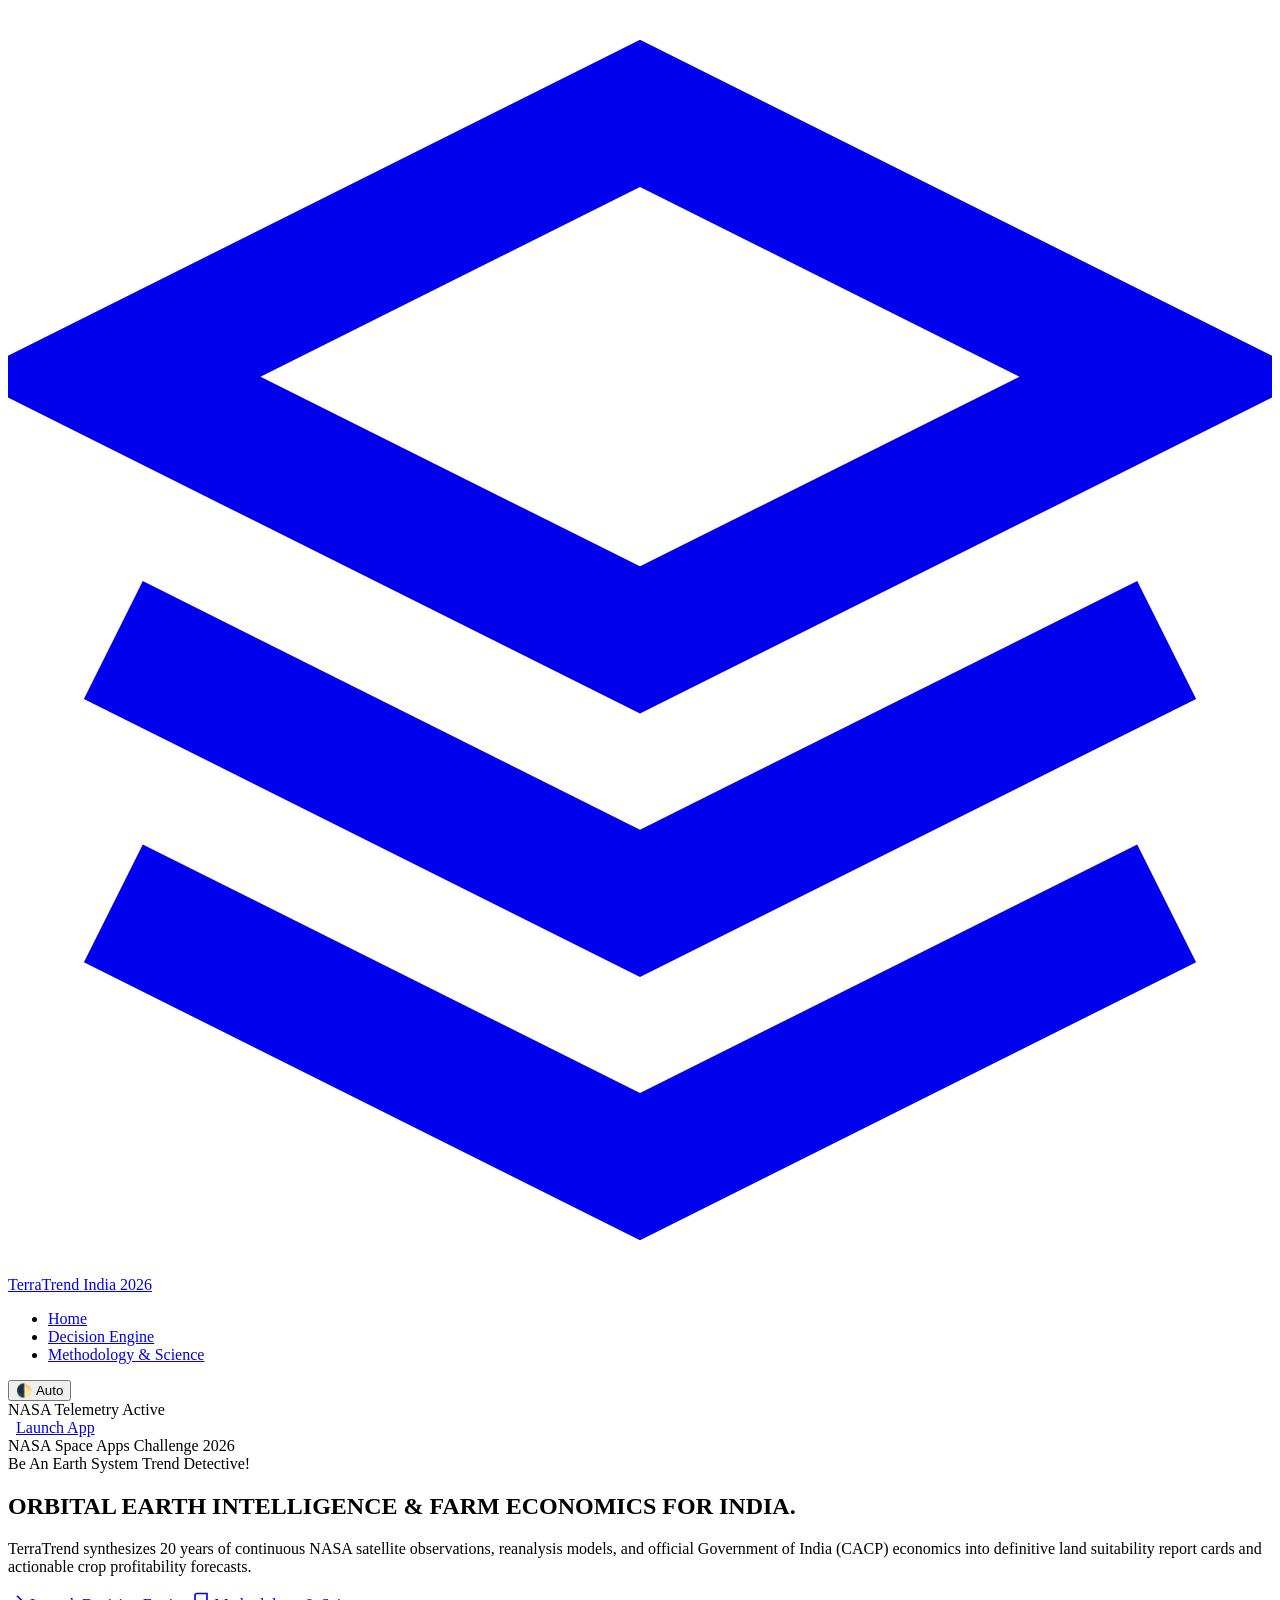
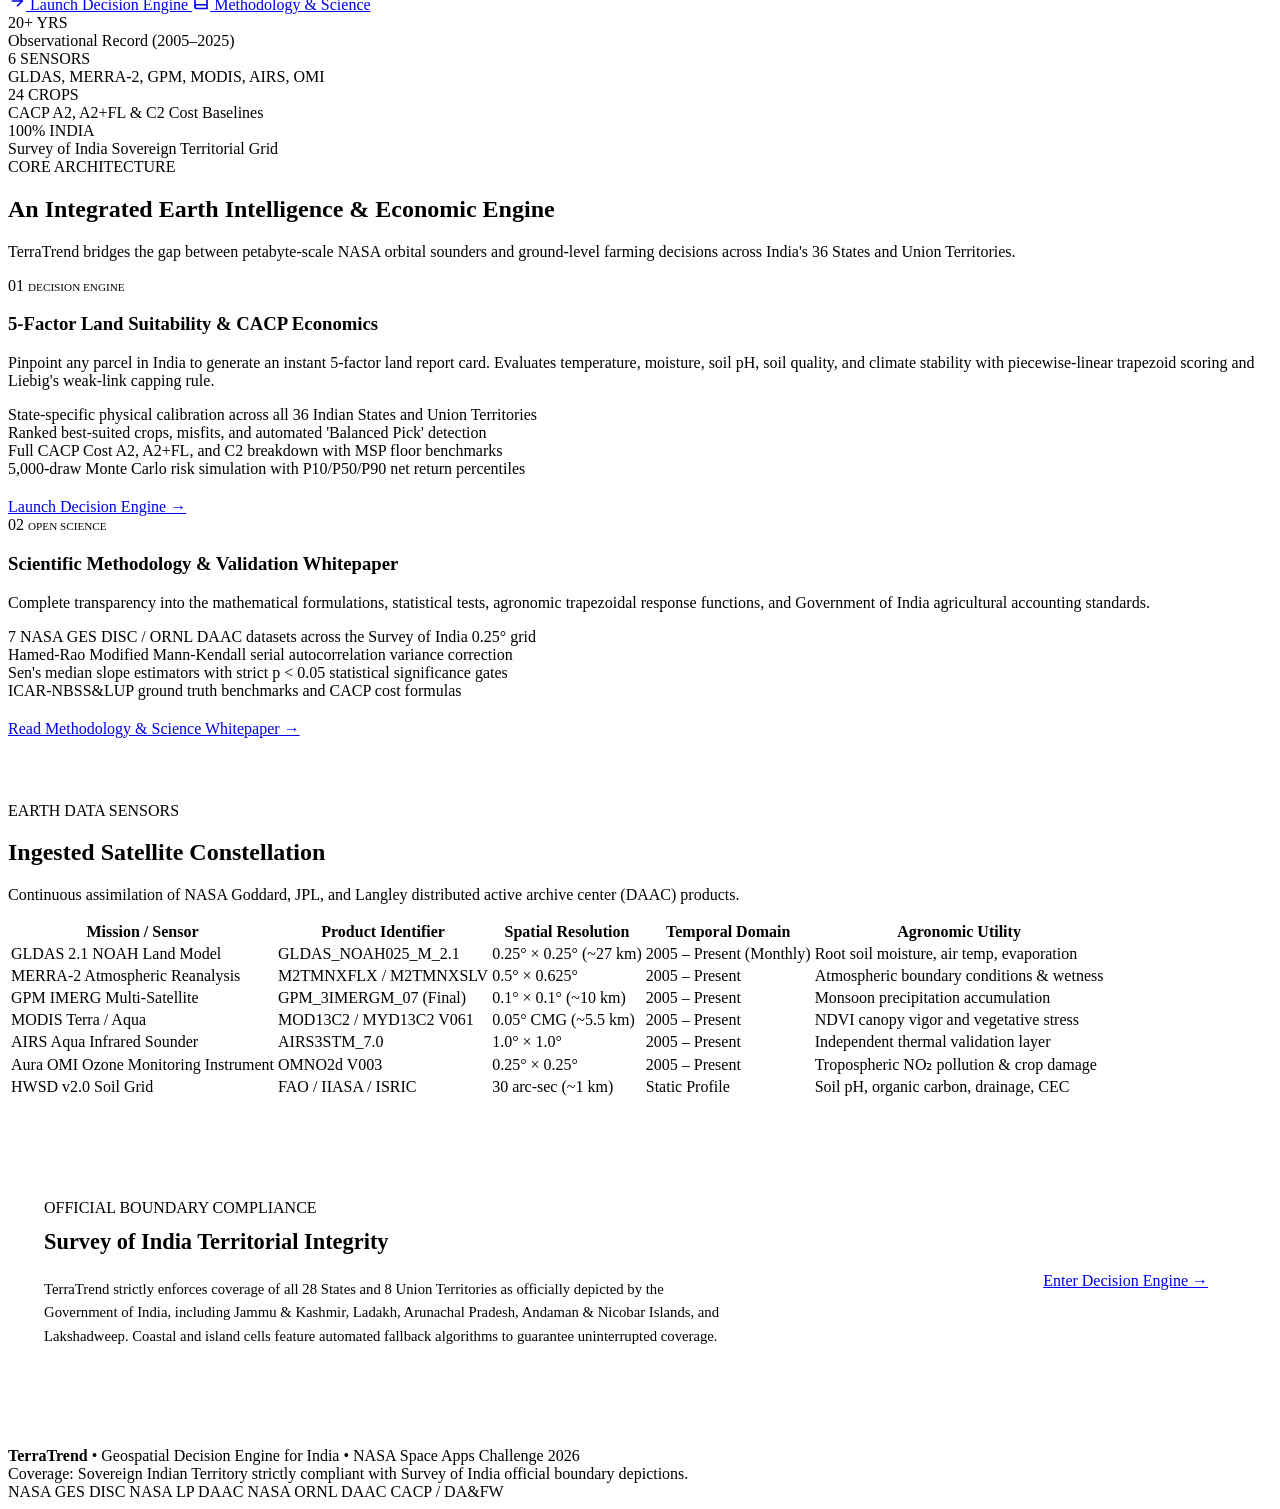
==== frontend/index.html @ 3d3d39e9 "feat(ui): apply Earthy design theme and add 4-graph left analytics switcher" ====
<!DOCTYPE html>
<html lang="en">
<head>
  <meta charset="UTF-8">
  <meta name="viewport" content="width=device-width, initial-scale=1.0">
  <meta name="color-scheme" content="light dark">
  <meta name="theme-color" content="#142004">
  <title>TerraTrend — Orbital Earth Intelligence & Farm Economics for India</title>
  <meta name="description" content="Geospatial agricultural decision-support web app for India. Synthesizing multi-decadal NASA Earth observation time series and official CACP economics.">
  
  <!-- Custom Master Stylesheet -->
  <link rel="stylesheet" href="/static/css/theme.css">
  <link rel="stylesheet" href="/static/css/main.css">
  <!-- Theme initial script before paint -->
  <script src="/static/js/theme.js"></script>
</head>
<body>

  <!-- Minimalist Fixed Header Navigation -->
  <header class="nav-header">
    <div class="nav-container">
      <a href="/" class="nav-brand">
        <div class="nav-logo-mark">
          <svg viewBox="0 0 24 24" fill="none" stroke="currentColor" stroke-width="2.5">
            <path d="M12 2L2 7l10 5 10-5-10-5zM2 17l10 5 10-5M2 12l10 5 10-5"/>
          </svg>
        </div>
        <span class="nav-title">TerraTrend</span>
        <span class="nav-badge">India 2026</span>
      </a>

      <nav>
        <ul class="nav-menu">
          <li><a href="/" class="nav-link active">Home</a></li>
          <li><a href="/decision" class="nav-link">Decision Engine</a></li>
          <li><a href="/methodology" class="nav-link">Methodology & Science</a></li>
        </ul>
      </nav>

      <div class="nav-actions">
        <button type="button" id="themeToggleBtn" class="theme-toggle-btn" aria-label="Toggle theme">
          <span>🌓</span> <span class="theme-label">Auto</span>
        </button>
        <div class="live-telemetry-pill">
          <span class="pulse-dot"></span>
          <span>NASA Telemetry Active</span>
        </div>
        <a href="/decision" class="btn btn-primary btn-sm" style="margin-left: 8px;">Launch App</a>
      </div>
    </div>
  </header>

  <!-- Page Wrapper -->
  <main class="page-wrapper">

    <!-- Hero Section -->
    <section class="landing-hero">
      <div class="hero-eyebrow">
        <span>NASA Space Apps Challenge 2026</span>
        <div class="hero-eyebrow-dash"></div>
        <span>Be An Earth System Trend Detective!</span>
      </div>

      <h1 class="landing-title">
        ORBITAL EARTH INTELLIGENCE & FARM ECONOMICS FOR INDIA.
      </h1>

      <p class="landing-subtitle">
        TerraTrend synthesizes 20 years of continuous NASA satellite observations, reanalysis models, and official Government of India (CACP) economics into definitive land suitability report cards and actionable crop profitability forecasts.
      </p>

      <!-- CTA Action Button Row -->
      <div class="landing-cta-row">
        <a href="/decision" class="btn btn-primary">
          <svg width="18" height="18" viewBox="0 0 24 24" fill="none" stroke="currentColor" stroke-width="2.2"><path d="M5 12h14M12 5l7 7-7 7"/></svg>
          <span>Launch Decision Engine</span>
        </a>
        <a href="/methodology" class="btn btn-secondary">
          <svg width="18" height="18" viewBox="0 0 24 24" fill="none" stroke="currentColor" stroke-width="2.2"><path d="M4 19.5A2.5 2.5 0 0 1 6.5 17H20"/><path d="M6.5 2H20v20H6.5A2.5 2.5 0 0 1 4 19.5v-15A2.5 2.5 0 0 1 6.5 2z"/></svg>
          <span>Methodology & Science</span>
        </a>
      </div>

      <!-- Real-Time Metrics Strip -->
      <div class="landing-metrics-strip">
        <div class="landing-metric-card">
          <div class="landing-metric-val">20+ YRS</div>
          <div class="landing-metric-lbl">Observational Record (2005–2025)</div>
        </div>
        <div class="landing-metric-card">
          <div class="landing-metric-val">6 SENSORS</div>
          <div class="landing-metric-lbl">GLDAS, MERRA-2, GPM, MODIS, AIRS, OMI</div>
        </div>
        <div class="landing-metric-card">
          <div class="landing-metric-val">24 CROPS</div>
          <div class="landing-metric-lbl">CACP A2, A2+FL & C2 Cost Baselines</div>
        </div>
        <div class="landing-metric-card">
          <div class="landing-metric-val">100% INDIA</div>
          <div class="landing-metric-lbl">Survey of India Sovereign Territorial Grid</div>
        </div>
      </div>
    </section>

    <!-- Two Core Operational Pillars -->
    <section class="section-spacing">
      <div class="section-header-block">
        <span class="tech-badge">CORE ARCHITECTURE</span>
        <h2 class="section-title">An Integrated Earth Intelligence & Economic Engine</h2>
        <p class="section-desc">
          TerraTrend bridges the gap between petabyte-scale NASA orbital sounders and ground-level farming decisions across India's 36 States and Union Territories.
        </p>
      </div>

      <div class="pillars-grid" style="grid-template-columns: repeat(auto-fit, minmax(420px, 1fr));">
        
        <!-- Pillar 1: Decision Engine -->
        <article class="pillar-card">
          <div class="pillar-eyebrow">
            <span class="pillar-num">01</span>
            <span class="rating-tag good" style="font-size:0.7rem;">DECISION ENGINE</span>
          </div>

          <h3 class="pillar-title">5-Factor Land Suitability & CACP Economics</h3>
          
          <p class="pillar-text">
            Pinpoint any parcel in India to generate an instant 5-factor land report card. Evaluates temperature, moisture, soil pH, soil quality, and climate stability with piecewise-linear trapezoid scoring and Liebig's weak-link capping rule.
          </p>

          <div class="pillar-feature-list">
            <div class="pillar-feature-item">
              <span class="pillar-dot"></span>
              <span>State-specific physical calibration across all 36 Indian States and Union Territories</span>
            </div>
            <div class="pillar-feature-item">
              <span class="pillar-dot"></span>
              <span>Ranked best-suited crops, misfits, and automated 'Balanced Pick' detection</span>
            </div>
            <div class="pillar-feature-item">
              <span class="pillar-dot"></span>
              <span>Full CACP Cost A2, A2+FL, and C2 breakdown with MSP floor benchmarks</span>
            </div>
            <div class="pillar-feature-item">
              <span class="pillar-dot"></span>
              <span>5,000-draw Monte Carlo risk simulation with P10/P50/P90 net return percentiles</span>
            </div>
          </div>

          <div style="margin-top:auto; padding-top:20px;">
            <a href="/decision" class="btn btn-primary" style="width:100%; justify-content:center;">
              Launch Decision Engine →
            </a>
          </div>
        </article>

        <!-- Pillar 2: Methodology & Science -->
        <article class="pillar-card">
          <div class="pillar-eyebrow">
            <span class="pillar-num">02</span>
            <span class="rating-tag moderate" style="font-size:0.7rem;">OPEN SCIENCE</span>
          </div>

          <h3 class="pillar-title">Scientific Methodology & Validation Whitepaper</h3>
          
          <p class="pillar-text">
            Complete transparency into the mathematical formulations, statistical tests, agronomic trapezoidal response functions, and Government of India agricultural accounting standards.
          </p>

          <div class="pillar-feature-list">
            <div class="pillar-feature-item">
              <span class="pillar-dot"></span>
              <span>7 NASA GES DISC / ORNL DAAC datasets across the Survey of India 0.25° grid</span>
            </div>
            <div class="pillar-feature-item">
              <span class="pillar-dot"></span>
              <span>Hamed-Rao Modified Mann-Kendall serial autocorrelation variance correction</span>
            </div>
            <div class="pillar-feature-item">
              <span class="pillar-dot"></span>
              <span>Sen's median slope estimators with strict p &lt; 0.05 statistical significance gates</span>
            </div>
            <div class="pillar-feature-item">
              <span class="pillar-dot"></span>
              <span>ICAR-NBSS&amp;LUP ground truth benchmarks and CACP cost formulas</span>
            </div>
          </div>

          <div style="margin-top:auto; padding-top:20px;">
            <a href="/methodology" class="btn btn-secondary" style="width:100%; justify-content:center;">
              Read Methodology &amp; Science Whitepaper →
            </a>
          </div>
        </article>

      </div>
    </section>

    <!-- NASA Earth Observation Constellation Matrix -->
    <section class="section-spacing" style="border-top:1px solid var(--border-subtle); padding-top:64px;">
      <div class="section-header-block">
        <span class="tech-badge">EARTH DATA SENSORS</span>
        <h2 class="section-title">Ingested Satellite Constellation</h2>
        <p class="section-desc">
          Continuous assimilation of NASA Goddard, JPL, and Langley distributed active archive center (DAAC) products.
        </p>
      </div>

      <div class="editorial-table-wrapper">
        <table class="editorial-table">
          <thead>
            <tr>
              <th>Mission / Sensor</th>
              <th>Product Identifier</th>
              <th>Spatial Resolution</th>
              <th>Temporal Domain</th>
              <th>Agronomic Utility</th>
            </tr>
          </thead>
          <tbody>
            <tr>
              <td><span class="badge-sensor">GLDAS 2.1</span> NOAH Land Model</td>
              <td>GLDAS_NOAH025_M_2.1</td>
              <td>0.25° × 0.25° (~27 km)</td>
              <td>2005 – Present (Monthly)</td>
              <td>Root soil moisture, air temp, evaporation</td>
            </tr>
            <tr>
              <td><span class="badge-sensor">MERRA-2</span> Atmospheric Reanalysis</td>
              <td>M2TMNXFLX / M2TMNXSLV</td>
              <td>0.5° × 0.625°</td>
              <td>2005 – Present</td>
              <td>Atmospheric boundary conditions & wetness</td>
            </tr>
            <tr>
              <td><span class="badge-sensor">GPM IMERG</span> Multi-Satellite</td>
              <td>GPM_3IMERGM_07 (Final)</td>
              <td>0.1° × 0.1° (~10 km)</td>
              <td>2005 – Present</td>
              <td>Monsoon precipitation accumulation</td>
            </tr>
            <tr>
              <td><span class="badge-sensor">MODIS</span> Terra / Aqua</td>
              <td>MOD13C2 / MYD13C2 V061</td>
              <td>0.05° CMG (~5.5 km)</td>
              <td>2005 – Present</td>
              <td>NDVI canopy vigor and vegetative stress</td>
            </tr>
            <tr>
              <td><span class="badge-sensor">AIRS</span> Aqua Infrared Sounder</td>
              <td>AIRS3STM_7.0</td>
              <td>1.0° × 1.0°</td>
              <td>2005 – Present</td>
              <td>Independent thermal validation layer</td>
            </tr>
            <tr>
              <td><span class="badge-sensor">Aura OMI</span> Ozone Monitoring Instrument</td>
              <td>OMNO2d V003</td>
              <td>0.25° × 0.25°</td>
              <td>2005 – Present</td>
              <td>Tropospheric NO₂ pollution & crop damage</td>
            </tr>
            <tr>
              <td><span class="badge-sensor">HWSD v2.0</span> Soil Grid</td>
              <td>FAO / IIASA / ISRIC</td>
              <td>30 arc-sec (~1 km)</td>
              <td>Static Profile</td>
              <td>Soil pH, organic carbon, drainage, CEC</td>
            </tr>
          </tbody>
        </table>
      </div>
    </section>

    <!-- Sovereign Territory Compliance -->
    <section class="section-spacing" style="border-top:1px solid var(--border-subtle); padding-top:64px; margin-bottom:48px;">
      <div class="factor-card" style="padding: 36px; display:flex; align-items:center; justify-content:space-between; flex-wrap:wrap; gap:24px;">
        <div style="max-width: 680px;">
          <span class="tech-badge" style="background:var(--good-bg); color:var(--good-ink); border-color:var(--border-strong);">
            OFFICIAL BOUNDARY COMPLIANCE
          </span>
          <h3 style="font-size:1.4rem; margin-top:12px; color:var(--text-primary);">
            Survey of India Territorial Integrity
          </h3>
          <p style="font-size:0.92rem; color:var(--text-secondary); line-height:1.6; margin-top:8px;">
            TerraTrend strictly enforces coverage of all 28 States and 8 Union Territories as officially depicted by the Government of India, including Jammu & Kashmir, Ladakh, Arunachal Pradesh, Andaman & Nicobar Islands, and Lakshadweep. Coastal and island cells feature automated fallback algorithms to guarantee uninterrupted coverage.
          </p>
        </div>
        <div>
          <a href="/decision" class="btn btn-primary" style="padding: 14px 28px;">
            Enter Decision Engine →
          </a>
        </div>
      </div>
    </section>

  </main>

  <!-- Editorial Footer -->
  <footer class="footer">
    <div class="footer-container">
      <div class="footer-copy">
        <strong style="color:var(--text-primary)">TerraTrend</strong> • Geospatial Decision Engine for India • NASA Space Apps Challenge 2026<br>
        <span style="color:var(--text-tertiary)">Coverage: Sovereign Indian Territory strictly compliant with Survey of India official boundary depictions.</span>
      </div>

      <div class="footer-badge-row">
        <span class="footer-badge">NASA GES DISC</span>
        <span class="footer-badge">NASA LP DAAC</span>
        <span class="footer-badge">NASA ORNL DAAC</span>
        <span class="footer-badge">CACP / DA&FW</span>
      </div>
    </div>
  </footer>

</body>
</html>
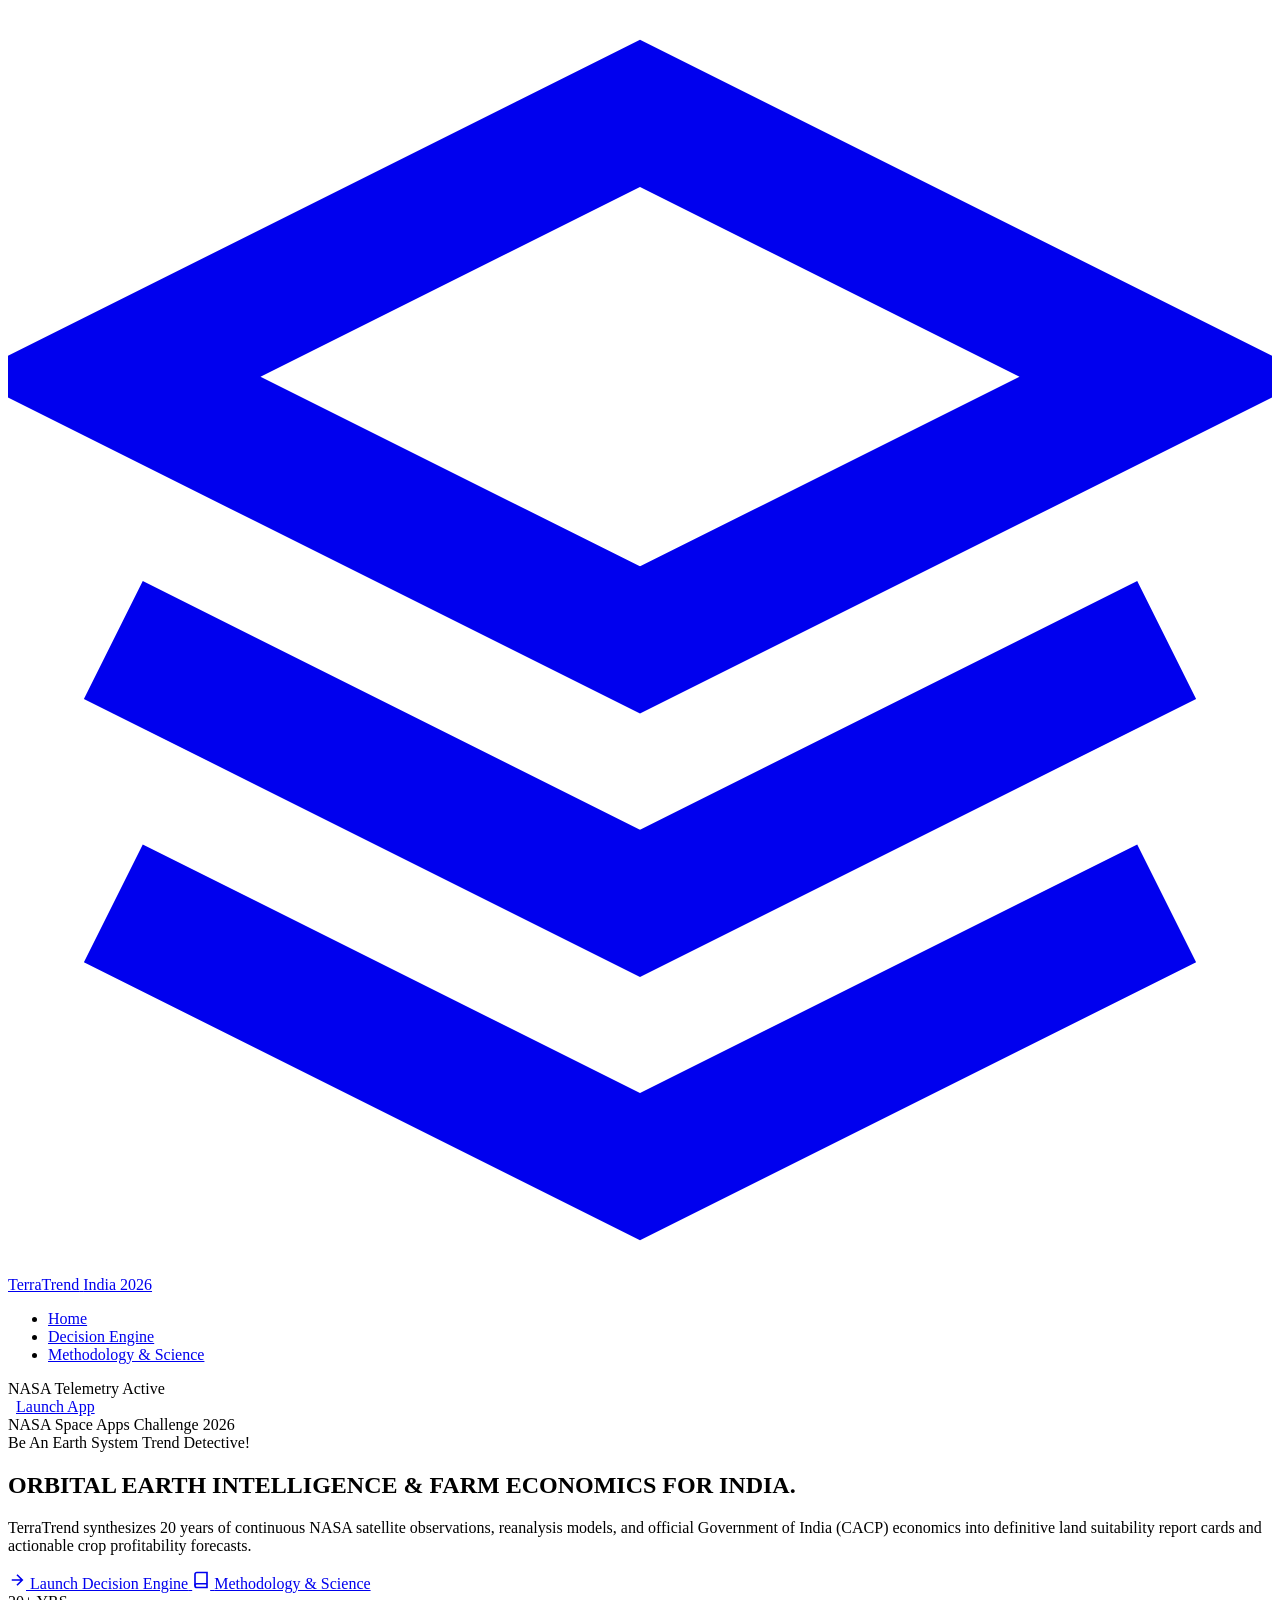
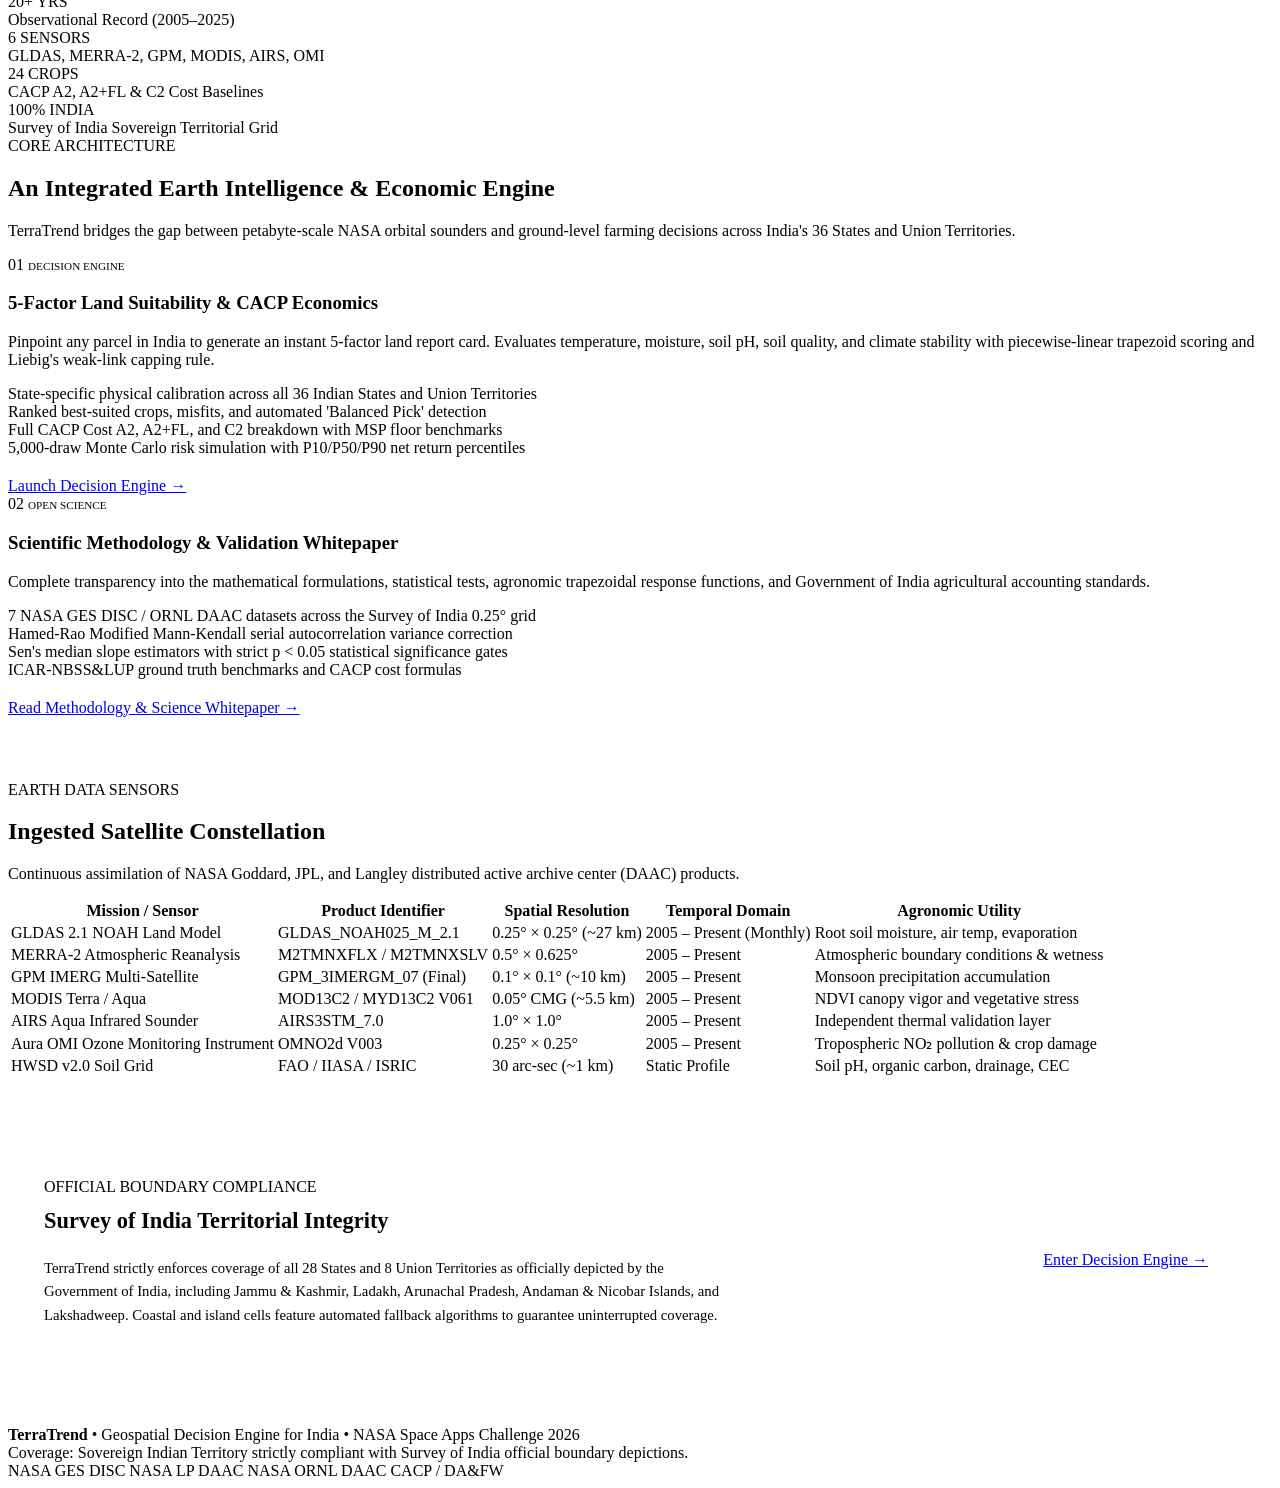
==== commit 1c450955: "feat(ui): restore solid dark theme, remove theme switcher, and fix 4 switchable micro-grid analytics" ====
--- a/frontend/index.html
+++ b/frontend/index.html
@@ -3,16 +3,11 @@
 <head>
   <meta charset="UTF-8">
   <meta name="viewport" content="width=device-width, initial-scale=1.0">
-  <meta name="color-scheme" content="light dark">
-  <meta name="theme-color" content="#142004">
   <title>TerraTrend — Orbital Earth Intelligence & Farm Economics for India</title>
   <meta name="description" content="Geospatial agricultural decision-support web app for India. Synthesizing multi-decadal NASA Earth observation time series and official CACP economics.">
   
   <!-- Custom Master Stylesheet -->
-  <link rel="stylesheet" href="/static/css/theme.css">
   <link rel="stylesheet" href="/static/css/main.css">
-  <!-- Theme initial script before paint -->
-  <script src="/static/js/theme.js"></script>
 </head>
 <body>
 
@@ -38,9 +33,6 @@
       </nav>
 
       <div class="nav-actions">
-        <button type="button" id="themeToggleBtn" class="theme-toggle-btn" aria-label="Toggle theme">
-          <span>🌓</span> <span class="theme-label">Auto</span>
-        </button>
         <div class="live-telemetry-pill">
           <span class="pulse-dot"></span>
           <span>NASA Telemetry Active</span>
